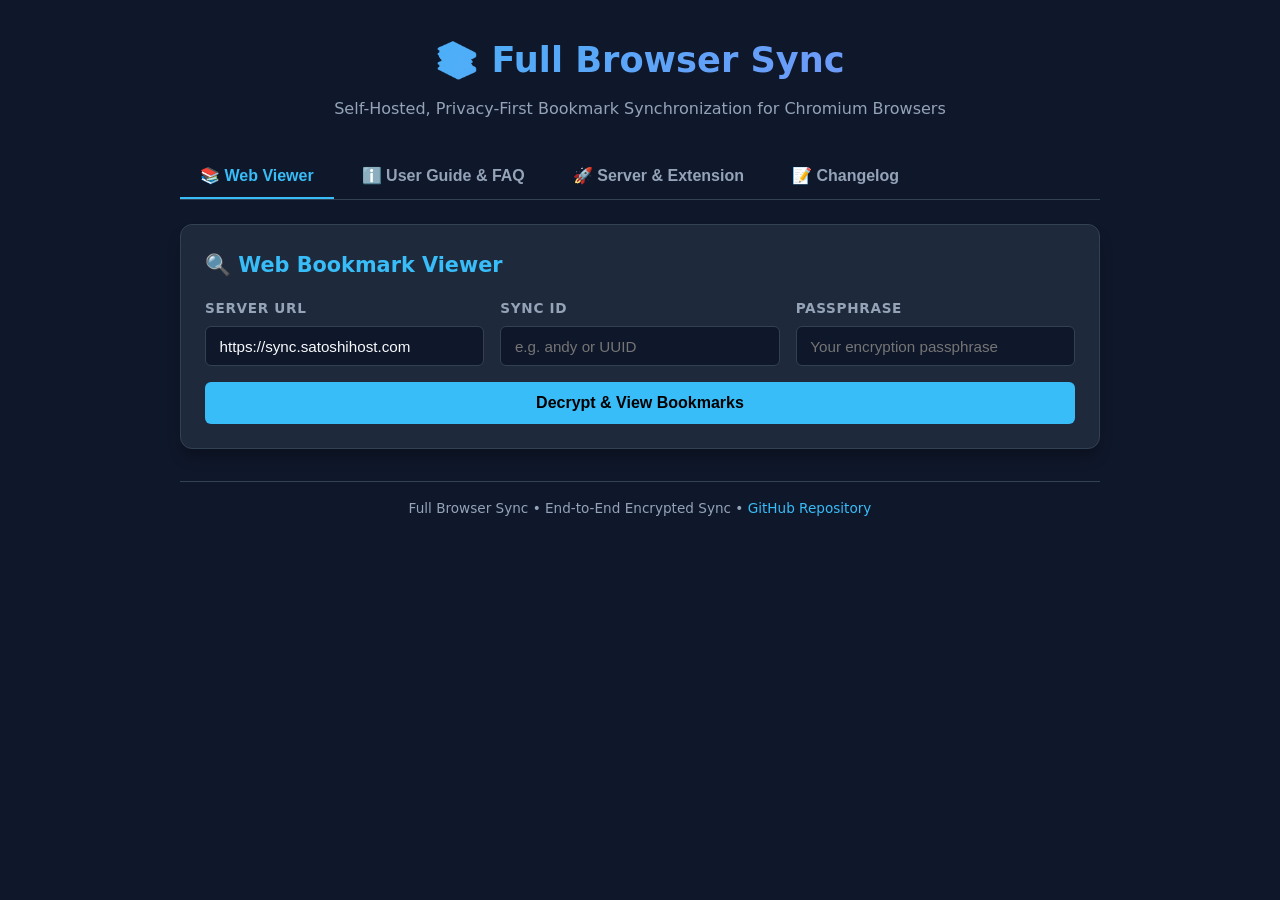
==== www/index.html @ 6259e30d "Add 1.0.3 to the site changelog" ====
<!DOCTYPE html>
<html lang="en">
<head>
    <meta charset="UTF-8">
    <meta name="viewport" content="width=device-width, initial-scale=1.0">
    <title>Full Browser Sync — Web Viewer & Info Guide</title>
    <style>
        :root {
            --bg: #0f172a;
            --card-bg: #1e293b;
            --text: #f8fafc;
            --text-muted: #94a3b8;
            --accent: #38bdf8;
            --accent-hover: #0284c7;
            --border: #334155;
            --folder-color: #f59e0b;
            --link-color: #60a5fa;
            --error-bg: #7f1d1d;
            --error-text: #fca5a5;
            --badge-bg: #0284c7;
        }

        * {
            box-sizing: border-box;
            margin: 0;
            padding: 0;
        }

        body {
            font-family: system-ui, -apple-system, BlinkMacSystemFont, 'Segoe UI', Roboto, Oxygen, Ubuntu, Cantarell, sans-serif;
            background-color: var(--bg);
            color: var(--text);
            line-height: 1.6;
            padding: 2rem 1rem;
            display: flex;
            justify-content: center;
        }

        .container {
            width: 100%;
            max-width: 920px;
        }

        header {
            text-align: center;
            margin-bottom: 2rem;
        }

        header h1 {
            font-size: 2.2rem;
            font-weight: 700;
            background: linear-gradient(135deg, #38bdf8, #818cf8);
            -webkit-background-clip: text;
            -webkit-text-fill-color: transparent;
            margin-bottom: 0.5rem;
        }

        header p {
            color: var(--text-muted);
            font-size: 1rem;
        }

        /* Nav Tabs */
        .nav-tabs {
            display: flex;
            gap: 0.5rem;
            border-bottom: 1px solid var(--border);
            margin-bottom: 1.5rem;
        }

        .tab-btn {
            background: none;
            border: none;
            color: var(--text-muted);
            font-size: 1rem;
            font-weight: 600;
            padding: 0.75rem 1.25rem;
            cursor: pointer;
            border-bottom: 2px solid transparent;
            transition: all 0.2s;
        }

        .tab-btn:hover {
            color: var(--text);
        }

        .tab-btn.active {
            color: var(--accent);
            border-bottom-color: var(--accent);
        }

        .tab-content {
            display: none;
        }

        .tab-content.active {
            display: block;
        }

        .card {
            background-color: var(--card-bg);
            border: 1px solid var(--border);
            border-radius: 12px;
            padding: 1.5rem;
            margin-bottom: 1.5rem;
            box-shadow: 0 10px 15px -3px rgba(0, 0, 0, 0.3);
        }

        .card h2 {
            font-size: 1.3rem;
            margin-bottom: 1rem;
            color: var(--accent);
            display: flex;
            align-items: center;
            gap: 0.5rem;
        }

        .form-grid {
            display: grid;
            grid-template-columns: repeat(auto-fit, minmax(240px, 1fr));
            gap: 1rem;
            margin-bottom: 1rem;
        }

        .form-group {
            display: flex;
            flex-direction: column;
            gap: 0.4rem;
        }

        .form-group label {
            font-size: 0.85rem;
            font-weight: 600;
            color: var(--text-muted);
            text-transform: uppercase;
            letter-spacing: 0.05em;
        }

        input {
            background-color: var(--bg);
            border: 1px solid var(--border);
            border-radius: 6px;
            padding: 0.65rem 0.85rem;
            color: var(--text);
            font-size: 0.95rem;
            outline: none;
            transition: border-color 0.2s;
        }

        input:focus {
            border-color: var(--accent);
        }

        .btn {
            background-color: var(--accent);
            color: #000;
            font-weight: 600;
            border: none;
            border-radius: 6px;
            padding: 0.75rem 1.5rem;
            font-size: 1rem;
            cursor: pointer;
            transition: background-color 0.2s, transform 0.1s;
            width: 100%;
        }

        .btn:hover {
            background-color: var(--accent-hover);
        }

        .btn:active {
            transform: scale(0.99);
        }

        .btn:disabled {
            opacity: 0.6;
            cursor: not-allowed;
        }

        #errorBox {
            display: none;
            background-color: var(--error-bg);
            color: var(--error-text);
            padding: 0.75rem 1rem;
            border-radius: 6px;
            font-size: 0.9rem;
            margin-top: 1rem;
        }

        .controls-bar {
            display: none;
            align-items: center;
            justify-content: space-between;
            gap: 1rem;
            margin-bottom: 1rem;
            flex-wrap: wrap;
        }

        .search-box {
            flex: 1;
            min-width: 200px;
        }

        .stats-badge {
            font-size: 0.85rem;
            background: var(--bg);
            padding: 0.4rem 0.8rem;
            border-radius: 20px;
            border: 1px solid var(--border);
            color: var(--text-muted);
        }

        .tree-view {
            display: none;
            font-size: 0.95rem;
        }

        ul.tree-list {
            list-style: none;
            padding-left: 1.2rem;
        }

        .tree-view > ul.tree-list {
            padding-left: 0;
        }

        li.tree-item {
            margin: 0.3rem 0;
        }

        .folder-header {
            display: flex;
            align-items: center;
            gap: 0.4rem;
            cursor: pointer;
            user-select: none;
            padding: 0.2rem 0.4rem;
            border-radius: 4px;
            transition: background 0.15s;
        }

        .folder-header:hover {
            background: rgba(255, 255, 255, 0.05);
        }

        .folder-icon {
            color: var(--folder-color);
            font-size: 1.1rem;
        }

        .folder-title {
            font-weight: 600;
        }

        .folder-count {
            font-size: 0.75rem;
            color: var(--text-muted);
            margin-left: 0.3rem;
        }

        .bookmark-link {
            display: inline-flex;
            align-items: center;
            gap: 0.4rem;
            color: var(--link-color);
            text-decoration: none;
            padding: 0.2rem 0.4rem;
            border-radius: 4px;
            word-break: break-all;
            transition: background 0.15s;
        }

        .bookmark-link:hover {
            background: rgba(255, 255, 255, 0.05);
            text-decoration: underline;
        }

        .bookmark-icon {
            font-size: 0.9rem;
            opacity: 0.8;
        }

        .collapsed > ul {
            display: none;
        }

        .chevron {
            font-size: 0.7rem;
            color: var(--text-muted);
            transition: transform 0.15s;
            display: inline-block;
            width: 12px;
        }

        .collapsed > .folder-header > .chevron {
            transform: rotate(-90deg);
        }

        /* Info Guide Styling */
        .info-section {
            margin-bottom: 1.5rem;
        }

        .info-section h3 {
            font-size: 1.1rem;
            color: var(--accent);
            margin-bottom: 0.5rem;
        }

        .info-section p, .info-section ul {
            color: #cbd5e1;
            font-size: 0.95rem;
            margin-bottom: 0.75rem;
        }

        .info-section ul {
            padding-left: 1.2rem;
        }

        .info-section li {
            margin-bottom: 0.4rem;
        }

        .code-inline {
            background: rgba(0, 0, 0, 0.4);
            padding: 0.15rem 0.4rem;
            border-radius: 4px;
            font-family: monospace;
            color: #38bdf8;
            font-size: 0.9em;
        }

        .feature-badge {
            display: inline-block;
            background: var(--badge-bg);
            color: white;
            font-size: 0.75rem;
            font-weight: 700;
            padding: 0.2rem 0.5rem;
            border-radius: 12px;
            text-transform: uppercase;
            margin-left: 0.5rem;
        }

        footer {
            text-align: center;
            font-size: 0.85rem;
            color: var(--text-muted);
            margin-top: 2rem;
            border-top: 1px solid var(--border);
            padding-top: 1rem;
        }

        footer a {
            color: var(--accent);
            text-decoration: none;
        }

        footer a:hover {
            text-decoration: underline;
        }

        /* Accordion / Expandable Specs Styling */
        details.spec-accordion {
            background: rgba(0, 0, 0, 0.25);
            border: 1px solid var(--border);
            border-radius: 8px;
            margin-top: 1rem;
            overflow: hidden;
            transition: border-color 0.2s;
        }

        details.spec-accordion:hover {
            border-color: var(--accent);
        }

        details.spec-accordion summary {
            padding: 0.85rem 1.1rem;
            font-weight: 600;
            color: var(--accent);
            cursor: pointer;
            user-select: none;
            outline: none;
            display: flex;
            align-items: center;
            justify-content: space-between;
        }

        details.spec-accordion summary::-webkit-details-marker {
            display: none;
        }

        details.spec-accordion summary::after {
            content: "▶";
            font-size: 0.75rem;
            color: var(--text-muted);
            transition: transform 0.2s;
        }

        details.spec-accordion[open] summary::after {
            transform: rotate(90deg);
        }

        details.spec-accordion .spec-content {
            padding: 1rem 1.1rem;
            border-top: 1px solid var(--border);
            background: rgba(0, 0, 0, 0.15);
            font-size: 0.9rem;
            color: #cbd5e1;
        }
    </style>
</head>
<body>
    <div class="container">
        <header>
            <h1>📚 Full Browser Sync</h1>
            <p>Self-Hosted, Privacy-First Bookmark Synchronization for Chromium Browsers</p>
        </header>

        <nav class="nav-tabs">
            <button class="tab-btn active" data-tab="viewer">📚 Web Viewer</button>
            <button class="tab-btn" data-tab="guide">ℹ️ User Guide & FAQ</button>
            <button class="tab-btn" data-tab="server">🚀 Server & Extension</button>
            <button class="tab-btn" data-tab="changelog">📝 Changelog</button>
        </nav>

        <!-- TAB 1: WEB VIEWER -->
        <div class="tab-content active" id="tab-viewer">
            <div class="card">
                <h2>🔍 Web Bookmark Viewer</h2>
                <div class="form-grid">
                    <div class="form-group">
                        <label for="serverUrl">Server URL</label>
                        <input type="text" id="serverUrl" value="https://sync.satoshihost.com">
                    </div>
                    <div class="form-group">
                        <label for="syncId">Sync ID</label>
                        <input type="text" id="syncId" placeholder="e.g. andy or UUID">
                    </div>
                    <div class="form-group">
                        <label for="passphrase">Passphrase</label>
                        <input type="password" id="passphrase" placeholder="Your encryption passphrase">
                    </div>
                </div>
                <button class="btn" id="loadBtn">Decrypt & View Bookmarks</button>
                <div id="errorBox"></div>
            </div>

            <div class="controls-bar" id="controlsBar">
                <input type="text" class="search-box" id="searchInput" placeholder="Search bookmarks by title or URL...">
                <div class="stats-badge" id="statsBadge">0 Bookmarks</div>
            </div>

            <div class="card tree-view" id="treeView">
                <div id="treeContainer"></div>
            </div>
        </div>

        <!-- TAB 2: USER GUIDE & FAQ -->
        <div class="tab-content" id="tab-guide">
            <div class="card">
                <h2>🔐 How Full Browser Sync Works</h2>
                <div class="info-section">
                    <h3>Zero-Knowledge End-to-End Encryption</h3>
                    <p>
                        Your bookmarks are encrypted <strong>client-side inside your browser</strong> using strong <strong>AES-256-GCM</strong> encryption before anything is sent over the network.
                        Key derivation uses <strong>PBKDF2</strong> with 100,000 iterations and SHA-256.
                    </p>
                    <p>
                        The server only ever sees encrypted blobs. Without your Passphrase, nobody (including the server operator) can read or decrypt your bookmarks.
                    </p>

                    <details class="spec-accordion">
                        <summary>🔒 Deep Dive: Technical Security & Cryptographic Specs</summary>
                        <div class="spec-content">
                            <ul>
                                <li><strong>Symmetric Cipher:</strong> AES-256-GCM (Galois/Counter Mode) authenticated encryption via native WebCrypto API (<span class="code-inline">crypto.subtle</span>).</li>
                                <li><strong>Key Derivation Function (KDF):</strong> PBKDF2 with HMAC-SHA-256 and 100,000 iterations (intentionally CPU-hardened against dictionary attacks).</li>
                                <li><strong>Initialization Vector (IV):</strong> 12-byte (96-bit) cryptographically random IV generated per upload pass via <span class="code-inline">crypto.getRandomValues()</span>.</li>
                                <li><strong>Zero-Knowledge Architecture:</strong> Encryption and decryption occur strictly inside your browser. Neither your passphrase nor unencrypted data touches disk or network on the server.</li>
                                <li><strong>Change Hashing:</strong> SHA-256 digest digests for server revision verification.</li>
                            </ul>
                        </div>
                    </details>
                </div>
            </div>

            <div class="card">
                <h2>🛡️ Cross-Browser Sync & Safety Guards</h2>
                <div class="info-section">
                    <h3>Multi-Browser Support & Data Protection</h3>
                    <p>
                        Full Browser Sync supports syncing seamlessly across Chromium browsers (Chrome, Brave, Edge) and Firefox, with automated data loss prevention safeguards.
                    </p>
                    <ul>
                        <li><strong>Cross-Browser Root Folder Mapping:</strong> Automatically maps folder names between Chromium (<span class="code-inline">Bookmarks bar</span>, <span class="code-inline">Other bookmarks</span>) and Firefox (<span class="code-inline">Bookmarks Toolbar</span>, <span class="code-inline">Bookmarks Menu</span>).</li>
                        <li><strong>Automated Pre-Restore Local Safety Backup:</strong> Saves an automatic snapshot of your current bookmarks into local extension storage before any restore or import, with 1-click rollback UI.</li>
                        <li><strong>Pre-Restore Validation Guard:</strong> Validates payload structure and bookmark counts before touching local data, preventing empty or corrupted sync payloads from wiping local bookmarks.</li>
                    </ul>

                    <details class="spec-accordion">
                        <summary>⚙️ Deep Dive: Cross-Browser Compatibility & Filtering Specs</summary>
                        <div class="spec-content">
                            <ul>
                                <li><strong>Smart Scheme Filtering:</strong> Automatically filters Firefox-internal query shortcuts (such as <span class="code-inline">place:</span> URLs) during sync so Chromium browsers never throw API rejection exceptions.</li>
                                <li><strong>Separate Extension Packages:</strong> Independent MV3 builds for Chrome (<span class="code-inline">extension/</span> using background service workers) and Firefox (<span class="code-inline">extension-firefox/</span> using background scripts).</li>
                                <li><strong>Non-Destructive Folder Merging:</strong> Preserves browser-owned root folder IDs while safely recreating nested bookmark hierarchies.</li>
                            </ul>
                        </div>
                    </details>
                </div>
            </div>

            <div class="card">
                <h2>🆔 Choosing Your Sync ID</h2>
                <div class="info-section">
                    <h3>Can I use any Sync ID? <span class="feature-badge">New</span></h3>
                    <p>
                        <strong>Yes!</strong> You can choose any Sync ID you like — such as <span class="code-inline">andy</span>, <span class="code-inline">andy-laptop</span>, or <span class="code-inline">my-bookmarks</span> — as long as it's between 3 and 64 characters (letters, numbers, hyphens, and underscores).
                    </p>
                    <ul>
                        <li><strong>Custom Names:</strong> Pick a memorable Sync ID like <span class="code-inline">andy</span> to easily connect all your browsers.</li>
                        <li><strong>Random UUIDs:</strong> Click the "Generate" button in the extension popup to generate a random 36-character UUID v4.</li>
                        <li><strong>Unique Ownership:</strong> Whichever Sync ID you pick, as long as it isn't already used by someone else on the server, it becomes your private sync container!</li>
                    </ul>
                </div>
            </div>

            <div class="card">
                <h2>⚡ Automatic Sync & Change Detection</h2>
                <div class="info-section">
                    <h3>How changes sync across browsers</h3>
                    <ul>
                        <li><strong>Instant Debounced Push:</strong> Whenever you add, delete, rename, or move a bookmark, the extension waits 5 seconds for rapid edits to complete, then pushes an encrypted update to the server.</li>
                        <li><strong>Periodic Pull:</strong> Background periodic alarms check the server every 10 minutes (configurable in Settings) to pull changes made on other devices.</li>
                        <li><strong>Sync Now & Force Controls:</strong> Use <strong>Sync Now</strong> or the <strong>⬇ Force Download</strong> and <strong>⬆ Force Upload</strong> buttons in the popup to sync immediately at any time.</li>
                    </ul>
                </div>
            </div>
        </div>

        <!-- TAB 3: SERVER & EXTENSION INFO -->
        <div class="tab-content" id="tab-server">
            <div class="card">
                <h2>🌐 Server Information & Status</h2>
                <div class="info-section">
                    <p><strong>Live Server API:</strong> <span class="code-inline">https://sync.satoshihost.com</span></p>
                    <p><strong>Health Check Endpoint:</strong> <a href="https://sync.satoshihost.com/status" target="_blank" style="color: var(--accent);">https://sync.satoshihost.com/status</a></p>
                    <p><strong>Max Sync Size:</strong> 2 MB (handles thousands of bookmarks)</p>
                </div>
            </div>

            <div class="card">
                <h2>🧩 Installing the Extension</h2>
                <div class="info-section">
                    <h3>Supported Browsers</h3>
                    <p>Full Browser Sync works on all Chromium-based browsers (Chrome, Brave, Edge, Opera, Vivaldi).</p>
                    <ul>
                        <li>1. Open <span class="code-inline">chrome://extensions</span> or <span class="code-inline">brave://extensions</span> in your browser.</li>
                        <li>2. Enable <strong>Developer mode</strong> (toggle in top right).</li>
                        <li>3. Click <strong>Load unpacked</strong> and select the <span class="code-inline">extension/</span> folder.</li>
                        <li>4. Enter your <strong>Server URL</strong>, <strong>Sync ID</strong>, and <strong>Passphrase</strong> in the extension popup.</li>
                    </ul>
                </div>
            </div>
        </div>

        <!-- TAB 4: CHANGELOG -->
        <div class="tab-content" id="tab-changelog">
            <div class="card">
                <h2>📝 Changelog</h2>
                <div class="info-section">
                    <h3>1.0.3 <span class="feature-badge">Latest</span></h3>
                    <ul>
                        <li><strong>Edits made while the extension was off now sync:</strong> after each sync the extension keeps a copy of your bookmarks, and when it starts up it compares against that copy, so bookmarks added while it was disabled are uploaded.</li>
                        <li><strong>Both-ways merge:</strong> if this browser and another one both changed bookmarks, they are merged instead of stopping with an error. Additions from both sides are kept and deletions from either side are applied.</li>
                        <li>If the same bookmark (same URL) was renamed or moved differently on both sides, the server copy wins. If one side deleted it and the other edited it, the edited copy is kept.</li>
                    </ul>
                </div>
                <div class="info-section">
                    <h3>1.0.2</h3>
                    <ul>
                        <li>Popup footer link renamed to <strong>Web Viewer</strong> (was "Server Status") so this page is easy to find.</li>
                        <li>Web Viewer usage documented.</li>
                    </ul>
                </div>
                <div class="info-section">
                    <h3>1.0.1</h3>
                    <ul>
                        <li><strong>Revision-based sync:</strong> downloads carry an <span class="code-inline">X-Sync-Rev</span> header and uploads send <span class="code-inline">X-Expected-Rev</span>; a mismatch returns <strong>409</strong> instead of silently overwriting.</li>
                        <li>Added this <strong>Web Bookmark Viewer</strong> and a Plaintext Debug Mode.</li>
                        <li>Added <strong>⬇ Force Download</strong> / <strong>⬆ Force Upload</strong> buttons to the popup.</li>
                    </ul>
                </div>
                <div class="info-section">
                    <h3>1.0.0</h3>
                    <ul>
                        <li>Initial release: local backup/import, hosted server sync, AES-256-GCM end-to-end encryption, and cross-browser root folder mapping.</li>
                    </ul>
                </div>
            </div>
        </div>

        <footer>
            Full Browser Sync • End-to-End Encrypted Sync • <a href="https://github.com/satoshihost/bookmarksync" target="_blank">GitHub Repository</a>
        </footer>
    </div>

    <script>
        // Tab Navigation Logic
        document.querySelectorAll('.tab-btn').forEach(btn => {
            btn.addEventListener('click', () => {
                document.querySelectorAll('.tab-btn').forEach(b => b.classList.remove('active'));
                document.querySelectorAll('.tab-content').forEach(c => c.classList.remove('active'));
                btn.classList.add('active');
                document.getElementById(`tab-${btn.dataset.tab}`).classList.add('active');
            });
        });

        const PBKDF2_ITERATIONS = 100000;
        const SALT = new TextEncoder().encode("bookmarksync-v1");

        async function deriveKey(passphrase) {
            const raw = await crypto.subtle.importKey(
                "raw",
                new TextEncoder().encode(passphrase),
                "PBKDF2",
                false,
                ["deriveKey"]
            );
            return crypto.subtle.deriveKey(
                { name: "PBKDF2", salt: SALT, iterations: PBKDF2_ITERATIONS, hash: "SHA-256" },
                raw,
                { name: "AES-GCM", length: 256 },
                false,
                ["encrypt", "decrypt"]
            );
        }

        function isPlaintextData(data) {
            try {
                const text = new TextDecoder().decode(data);
                const trimmed = text.trim();
                return (trimmed.startsWith('{') || trimmed.startsWith('[')) && text.includes('"version"');
            } catch {
                return false;
            }
        }

        async function decryptBlob(passphrase, data) {
            if (isPlaintextData(data)) {
                return new TextDecoder().decode(data);
            }
            const key = await deriveKey(passphrase);
            const iv = data.slice(0, 12);
            const ciphertext = data.slice(12);
            const plaintext = await crypto.subtle.decrypt(
                { name: "AES-GCM", iv },
                key,
                ciphertext
            );
            return new TextDecoder().decode(plaintext);
        }

        document.getElementById('loadBtn').addEventListener('click', loadBookmarks);

        let currentBookmarkTree = null;

        async function loadBookmarks() {
            const serverUrl = document.getElementById('serverUrl').value.trim();
            const syncId = document.getElementById('syncId').value.trim();
            const passphrase = document.getElementById('passphrase').value;
            const errorBox = document.getElementById('errorBox');
            const loadBtn = document.getElementById('loadBtn');

            errorBox.style.display = 'none';
            if (!serverUrl || !syncId || !passphrase) {
                showError('Please fill in Server URL, Sync ID, and Passphrase.');
                return;
            }

            loadBtn.disabled = true;
            loadBtn.textContent = 'Downloading & Decrypting...';

            try {
                const res = await fetch(`${serverUrl}/sync/${syncId}`);
                if (!res.ok) {
                    if (res.status === 404) throw new Error('Sync ID not found on server.');
                    throw new Error(`Server returned HTTP ${res.status}: ${res.statusText}`);
                }
                const buf = await res.arrayBuffer();
                const uint8 = new Uint8Array(buf);

                let plaintext;
                try {
                    plaintext = await decryptBlob(passphrase, uint8);
                } catch (e) {
                    throw new Error('Decryption failed. Please check your Passphrase.');
                }

                const data = JSON.parse(plaintext);
                if (!data || !Array.isArray(data.bookmarks)) {
                    throw new Error('Invalid bookmark structure received.');
                }

                currentBookmarkTree = data.bookmarks;
                renderTree(currentBookmarkTree);
                document.getElementById('controlsBar').style.display = 'flex';
                document.getElementById('treeView').style.display = 'block';

            } catch (err) {
                showError(err.message);
            } finally {
                loadBtn.disabled = false;
                loadBtn.textContent = 'Decrypt & View Bookmarks';
            }
        }

        function showError(msg) {
            const errorBox = document.getElementById('errorBox');
            errorBox.textContent = msg;
            errorBox.style.display = 'block';
        }

        function renderTree(bookmarks, filterQuery = '') {
            const container = document.getElementById('treeContainer');
            container.innerHTML = '';

            let totalCount = 0;
            const query = filterQuery.toLowerCase().trim();

            function countNode(node) {
                let cnt = 0;
                if (node.url) cnt = 1;
                if (node.children) node.children.forEach(c => cnt += countNode(c));
                return cnt;
            }

            function buildNodeElement(node) {
                const li = document.createElement('li');
                li.className = 'tree-item';

                if (node.url) {
                    if (query && !node.title.toLowerCase().includes(query) && !node.url.toLowerCase().includes(query)) {
                        return null; // Excluded by filter
                    }
                    totalCount++;
                    const a = document.createElement('a');
                    a.className = 'bookmark-link';
                    a.href = node.url;
                    a.target = '_blank';
                    a.rel = 'noopener noreferrer';
                    a.innerHTML = `<span class="bookmark-icon">🔗</span> ${escapeHtml(node.title || node.url)}`;
                    li.appendChild(a);
                    return li;
                } else if (node.children) {
                    const childElements = [];
                    for (const child of node.children) {
                        const childEl = buildNodeElement(child);
                        if (childEl) childElements.push(childEl);
                    }

                    if (query && childElements.length === 0) {
                        return null; // Empty folder under query
                    }

                    const folderHeader = document.createElement('div');
                    folderHeader.className = 'folder-header';
                    const nodeCount = countNode(node);
                    folderHeader.innerHTML = `
                        <span class="chevron">▼</span>
                        <span class="folder-icon">📁</span>
                        <span class="folder-title">${escapeHtml(node.title || 'Folder')}</span>
                        <span class="folder-count">(${nodeCount})</span>
                    `;

                    folderHeader.addEventListener('click', (e) => {
                        e.stopPropagation();
                        li.classList.toggle('collapsed');
                    });

                    const ul = document.createElement('ul');
                    ul.className = 'tree-list';
                    childElements.forEach(el => ul.appendChild(el));

                    li.appendChild(folderHeader);
                    li.appendChild(ul);
                    if (query) {
                        li.classList.remove('collapsed'); // Expand automatically when searching
                    }
                    return li;
                }
                return null;
            }

            const rootUl = document.createElement('ul');
            rootUl.className = 'tree-list';

            if (bookmarks && bookmarks[0] && bookmarks[0].children) {
                for (const topFolder of bookmarks[0].children) {
                    const topEl = buildNodeElement(topFolder);
                    if (topEl) rootUl.appendChild(topEl);
                }
            }

            container.appendChild(rootUl);
            document.getElementById('statsBadge').textContent = `${totalCount} Bookmarks`;
        }

        document.getElementById('searchInput').addEventListener('input', (e) => {
            if (currentBookmarkTree) {
                renderTree(currentBookmarkTree, e.target.value);
            }
        });

        function escapeHtml(str) {
            return str.replace(/[&<>"']/g, m => ({
                '&': '&amp;', '<': '&lt;', '>': '&gt;', '"': '&quot;', "'": '&#039;'
            }[m]));
        }
    </script>
</body>
</html>
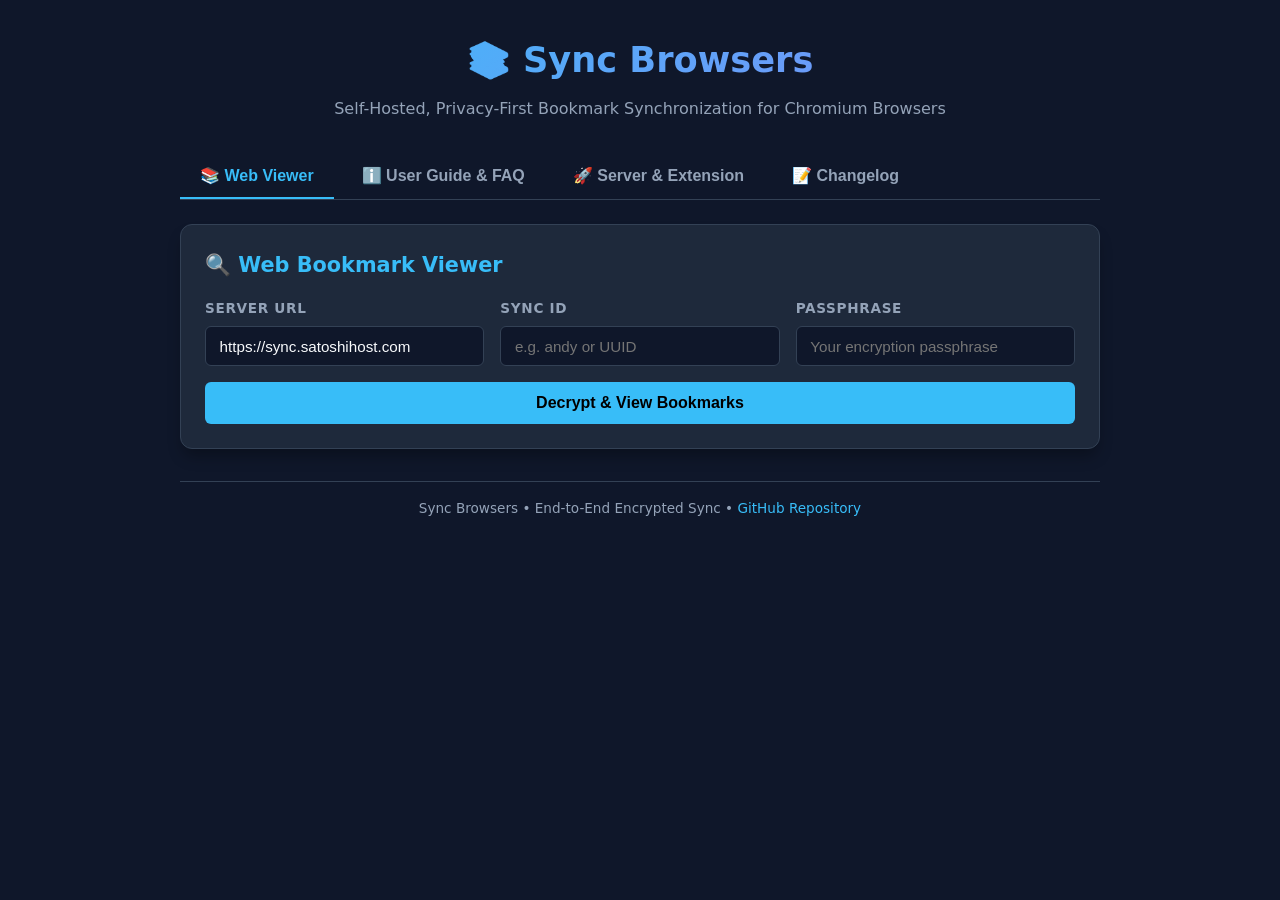
==== commit 84e8bc03: "Rename to Sync Browsers (1.0.4); add 'What can be synced' assessment" ====
--- a/www/index.html
+++ b/www/index.html
@@ -3,7 +3,7 @@
 <head>
     <meta charset="UTF-8">
     <meta name="viewport" content="width=device-width, initial-scale=1.0">
-    <title>Full Browser Sync — Web Viewer & Info Guide</title>
+    <title>Sync Browsers — Web Viewer & Info Guide</title>
     <style>
         :root {
             --bg: #0f172a;
@@ -413,7 +413,7 @@
 <body>
     <div class="container">
         <header>
-            <h1>📚 Full Browser Sync</h1>
+            <h1>📚 Sync Browsers</h1>
             <p>Self-Hosted, Privacy-First Bookmark Synchronization for Chromium Browsers</p>
         </header>
 
@@ -459,7 +459,7 @@
         <!-- TAB 2: USER GUIDE & FAQ -->
         <div class="tab-content" id="tab-guide">
             <div class="card">
-                <h2>🔐 How Full Browser Sync Works</h2>
+                <h2>🔐 How Sync Browsers Works</h2>
                 <div class="info-section">
                     <h3>Zero-Knowledge End-to-End Encryption</h3>
                     <p>
@@ -468,6 +468,9 @@
                     </p>
                     <p>
                         The server only ever sees encrypted blobs. Without your Passphrase, nobody (including the server operator) can read or decrypt your bookmarks.
+                    </p>
+                    <p>
+                        <strong>Use a passphrase you don't use anywhere else.</strong> The extension remembers it on your computer so it can sync in the background, the same way the browser already keeps your bookmarks there unencrypted.
                     </p>
 
                     <details class="spec-accordion">
@@ -490,10 +493,9 @@
                 <div class="info-section">
                     <h3>Multi-Browser Support & Data Protection</h3>
                     <p>
-                        Full Browser Sync supports syncing seamlessly across Chromium browsers (Chrome, Brave, Edge) and Firefox, with automated data loss prevention safeguards.
+                        Sync Browsers supports syncing seamlessly across Chromium-based browsers (Chrome, Brave, Edge, Opera, Vivaldi), with automated data loss prevention safeguards. Firefox is not supported for now: its extension development and store process are too heavy for this small project. If you are a Firefox developer who would like to make a Firefox version, get in touch on <a href="https://github.com/satoshihost/sync-browsers" target="_blank" style="color: var(--accent);">GitHub</a>.
                     </p>
                     <ul>
-                        <li><strong>Cross-Browser Root Folder Mapping:</strong> Automatically maps folder names between Chromium (<span class="code-inline">Bookmarks bar</span>, <span class="code-inline">Other bookmarks</span>) and Firefox (<span class="code-inline">Bookmarks Toolbar</span>, <span class="code-inline">Bookmarks Menu</span>).</li>
                         <li><strong>Automated Pre-Restore Local Safety Backup:</strong> Saves an automatic snapshot of your current bookmarks into local extension storage before any restore or import, with 1-click rollback UI.</li>
                         <li><strong>Pre-Restore Validation Guard:</strong> Validates payload structure and bookmark counts before touching local data, preventing empty or corrupted sync payloads from wiping local bookmarks.</li>
                     </ul>
@@ -502,8 +504,7 @@
                         <summary>⚙️ Deep Dive: Cross-Browser Compatibility & Filtering Specs</summary>
                         <div class="spec-content">
                             <ul>
-                                <li><strong>Smart Scheme Filtering:</strong> Automatically filters Firefox-internal query shortcuts (such as <span class="code-inline">place:</span> URLs) during sync so Chromium browsers never throw API rejection exceptions.</li>
-                                <li><strong>Separate Extension Packages:</strong> Independent MV3 builds for Chrome (<span class="code-inline">extension/</span> using background service workers) and Firefox (<span class="code-inline">extension-firefox/</span> using background scripts).</li>
+                                <li><strong>One Extension Package:</strong> A single Manifest V3 build (<span class="code-inline">extension/</span>, using a background service worker) for all Chromium-based browsers.</li>
                                 <li><strong>Non-Destructive Folder Merging:</strong> Preserves browser-owned root folder IDs while safely recreating nested bookmark hierarchies.</li>
                             </ul>
                         </div>
@@ -551,14 +552,23 @@
             </div>
 
             <div class="card">
+                <h2>⬇️ Download</h2>
+                <div class="info-section">
+                    <p><a href="downloads/sync-browsers.zip" style="color: var(--accent);"><strong>Download Sync Browsers 1.0.4</strong></a> (zip)</p>
+                    <p>Unzip it to a folder you will keep (for example in your home folder). The browser loads the extension from that folder, so don't delete or move it. To update, download the new zip, unzip it over the same folder, then click the reload button on the extension in <span class="code-inline">chrome://extensions</span>.</p>
+                    <p>The source is also on <a href="https://github.com/satoshihost/sync-browsers" target="_blank" style="color: var(--accent);">GitHub</a>.</p>
+                </div>
+            </div>
+
+            <div class="card">
                 <h2>🧩 Installing the Extension</h2>
                 <div class="info-section">
                     <h3>Supported Browsers</h3>
-                    <p>Full Browser Sync works on all Chromium-based browsers (Chrome, Brave, Edge, Opera, Vivaldi).</p>
+                    <p>Sync Browsers works on all Chromium-based browsers (Chrome, Brave, Edge, Opera, Vivaldi).</p>
                     <ul>
                         <li>1. Open <span class="code-inline">chrome://extensions</span> or <span class="code-inline">brave://extensions</span> in your browser.</li>
                         <li>2. Enable <strong>Developer mode</strong> (toggle in top right).</li>
-                        <li>3. Click <strong>Load unpacked</strong> and select the <span class="code-inline">extension/</span> folder.</li>
+                        <li>3. Click <strong>Load unpacked</strong> and select the folder you unzipped (or the <span class="code-inline">extension/</span> folder from GitHub).</li>
                         <li>4. Enter your <strong>Server URL</strong>, <strong>Sync ID</strong>, and <strong>Passphrase</strong> in the extension popup.</li>
                     </ul>
                 </div>
@@ -570,7 +580,14 @@
             <div class="card">
                 <h2>📝 Changelog</h2>
                 <div class="info-section">
-                    <h3>1.0.3 <span class="feature-badge">Latest</span></h3>
+                    <h3>1.0.4 <span class="feature-badge">Latest</span></h3>
+                    <ul>
+                        <li>Renamed from <strong>Full Browser Sync</strong> to <strong>Sync Browsers</strong>. It syncs bookmarks rather than everything in the browser, so "full" promised too much. Your settings and sync data are unchanged; just reload the extension.</li>
+                        <li>The GitHub repository is now <a href="https://github.com/satoshihost/sync-browsers" target="_blank" style="color: var(--accent);">satoshihost/sync-browsers</a> (old links redirect).</li>
+                    </ul>
+                </div>
+                <div class="info-section">
+                    <h3>1.0.3</h3>
                     <ul>
                         <li><strong>Edits made while the extension was off now sync:</strong> after each sync the extension keeps a copy of your bookmarks, and when it starts up it compares against that copy, so bookmarks added while it was disabled are uploaded.</li>
                         <li><strong>Both-ways merge:</strong> if this browser and another one both changed bookmarks, they are merged instead of stopping with an error. Additions from both sides are kept and deletions from either side are applied.</li>
@@ -602,20 +619,29 @@
         </div>
 
         <footer>
-            Full Browser Sync • End-to-End Encrypted Sync • <a href="https://github.com/satoshihost/bookmarksync" target="_blank">GitHub Repository</a>
+            Sync Browsers • End-to-End Encrypted Sync • <a href="https://github.com/satoshihost/sync-browsers" target="_blank">GitHub Repository</a>
         </footer>
     </div>
 
     <script>
-        // Tab Navigation Logic
+        // Tab Navigation Logic; #viewer, #guide, #server and #changelog link to a tab
+        function showTab(name) {
+            const btn = [...document.querySelectorAll('.tab-btn')].find(b => b.dataset.tab === name);
+            if (!btn) return;
+            document.querySelectorAll('.tab-btn').forEach(b => b.classList.remove('active'));
+            document.querySelectorAll('.tab-content').forEach(c => c.classList.remove('active'));
+            btn.classList.add('active');
+            document.getElementById(`tab-${name}`).classList.add('active');
+        }
         document.querySelectorAll('.tab-btn').forEach(btn => {
             btn.addEventListener('click', () => {
-                document.querySelectorAll('.tab-btn').forEach(b => b.classList.remove('active'));
-                document.querySelectorAll('.tab-content').forEach(c => c.classList.remove('active'));
-                btn.classList.add('active');
-                document.getElementById(`tab-${btn.dataset.tab}`).classList.add('active');
+                showTab(btn.dataset.tab);
+                history.replaceState(null, '', '#' + btn.dataset.tab);
             });
         });
+        const showHashTab = () => showTab(decodeURIComponent(location.hash.slice(1)));
+        window.addEventListener('hashchange', showHashTab);
+        showHashTab();
 
         const PBKDF2_ITERATIONS = 100000;
         const SALT = new TextEncoder().encode("bookmarksync-v1");
